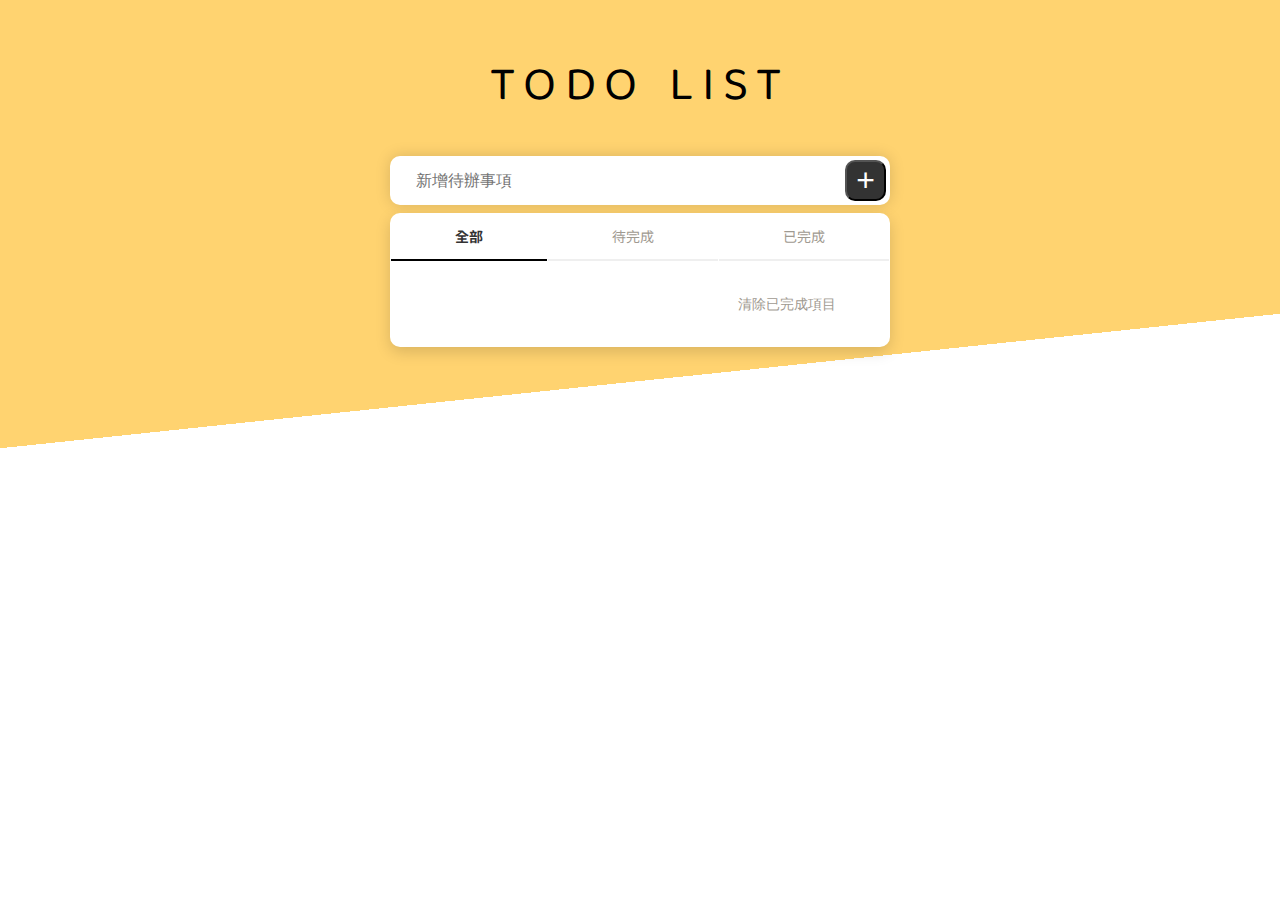
==== index.html @ 27a4655a "Update index.html" ====
<!DOCTYPE html>
<html lang="en">

<head>
    <meta charset="UTF-8">
    <meta http-equiv="X-UA-Compatible" content="IE=edge">
    <meta name="viewport" content="width=device-width, initial-scale=1.0">
    <title>todolist</title>
    <link rel="preconnect" href="https://fonts.gstatic.com">
    <link href="https://fonts.googleapis.com/css2?family=Noto+Sans+TC:wght@400;700&display=swap" rel="stylesheet">
    <link href="https://fonts.googleapis.com/css2?family=Baloo+Tamma+2:wght@700&display=swap" rel="stylesheet">
    <link rel="stylesheet" href="/style/todolist.css">
</head>

<body>
    <h1>TODO LIST</h1>
    <div class="wrap">
        <span class="addList container">
            <input type="text" class="txt" placeholder="新增待辦事項">
            <input type="button" class="save pointer" value="+">
        </span>

        <div class="content container">
            <ul class="nav">
                <li class="nav_all active">全部</li>
                <li class="nav_uncomplete">待完成</li>
                <li class="nav_complete">已完成</li>
            </ul>
            <ul class="list"></ul>
            <div class="footer">
                <p class="promptNum"></p>
                <input type="button" class="clear pointer" value="清除已完成項目">
            </div>
        </div>
    </div>
    <script src="https://github.com/jason301121/jason301121.github.io/blob/main/todolist_local.js"></script>
</body>

</html>
---- style/todolist.css ----
/* http://meyerweb.com/eric/tools/css/reset/ 
   v2.0 | 20110126
   License: none (public domain)
*/
html,
body,
div,
span,
applet,
object,
iframe,
h1,
h2,
h3,
h4,
h5,
h6,
p,
blockquote,
pre,
a,
abbr,
acronym,
address,
big,
cite,
code,
del,
dfn,
em,
img,
ins,
kbd,
q,
s,
samp,
small,
strike,
strong,
sub,
sup,
tt,
var,
b,
u,
i,
center,
dl,
dt,
dd,
ol,
ul,
li,
fieldset,
form,
label,
legend,
table,
caption,
tbody,
tfoot,
thead,
tr,
th,
td,
article,
aside,
canvas,
details,
embed,
figure,
figcaption,
footer,
header,
hgroup,
menu,
nav,
output,
ruby,
section,
summary,
time,
mark,
audio,
video {
  margin: 0;
  padding: 0;
  border: 0;
  font-size: 100%;
  font: inherit;
  vertical-align: baseline;
  text-decoration: none;
}

/* HTML5 display-role reset for older browsers */
article,
aside,
details,
figcaption,
figure,
footer,
header,
hgroup,
menu,
nav,
section {
  display: block;
}

body {
  line-height: 1;
}

ol,
ul {
  list-style: none;
}

blockquote,
q {
  quotes: none;
}

blockquote:before,
blockquote:after,
q:before,
q:after {
  content: '';
  content: none;
}

table {
  border-collapse: collapse;
  border-spacing: 0;
}

*,
*::after,
*::after {
  -webkit-box-sizing: border-box;
          box-sizing: border-box;
}

@media (max-width: 768px) {
  .wrap {
    margin: 0 auto;
  }
}

.container {
  width: 500px;
  margin: 0 auto;
}

@media (max-width: 768px) {
  .container {
    max-width: 351px;
  }
}

.pointer {
  cursor: pointer;
}

body {
  background-image: linear-gradient(174deg, #FFD370 2%, #FFD370 46%, #FFFFFF 46%, #FFFFFF 100%, #E8E8E8 100%);
  background-size: auto 840px;
  background-repeat: no-repeat;
  font-family: 'Noto Sans TC', sans-serif;
  padding-top: 48px;
}

@media (max-width: 768px) {
  body {
    background-size: 768px 840px;
    padding-top: 0;
    height: 100%;
  }
}

body .wrap {
  display: -webkit-box;
  display: -ms-flexbox;
  display: flex;
  -webkit-box-orient: vertical;
  -webkit-box-direction: normal;
      -ms-flex-direction: column;
          flex-direction: column;
  -webkit-box-align: center;
      -ms-flex-align: center;
          align-items: center;
  margin-top: 26px;
}

@media (max-width: 768px) {
  body .wrap {
    margin-top: 0;
  }
}

body h1 {
  font-family: 'Baloo Tamma 2', sans-serif;
  font-size: 48px;
  line-height: 82px;
  text-align: center;
  letter-spacing: 8.75px;
}

@media (max-width: 768px) {
  body h1 {
    font-size: 32px;
    line-height: 56px;
    margin-top: 16px;
  }
}

body .addList {
  display: -webkit-box;
  display: -ms-flexbox;
  display: flex;
  -webkit-box-pack: justify;
      -ms-flex-pack: justify;
          justify-content: space-between;
  background-color: white;
  padding: 4px 4px 4px 24px;
  border-radius: 10px;
  margin-bottom: 8px;
  -webkit-box-shadow: 0 0 15px 0 rgba(0, 0, 0, 0.15);
          box-shadow: 0 0 15px 0 rgba(0, 0, 0, 0.15);
}

body .addList .txt {
  font-size: 16px;
  line-height: 24px;
  border: none;
  outline: none;
}

body .addList .save {
  background-color: #333333;
  color: #FFFFFF;
  font-size: 32px;
  padding: 0 9px;
  border-radius: 10px;
}

body .content {
  border-radius: 10px;
  background-color: #fff;
  -webkit-box-shadow: 0 5px 15px 0 rgba(0, 0, 0, 0.15);
          box-shadow: 0 5px 15px 0 rgba(0, 0, 0, 0.15);
}

body .content .nav {
  display: -webkit-box;
  display: -ms-flexbox;
  display: flex;
  -ms-flex-pack: distribute;
      justify-content: space-around;
  margin-bottom: 8px;
}

body .content .nav li {
  padding: 16px 64px;
  border-bottom: 2px solid #EFEFEF;
  font-size: 14px;
  color: #9F9A91;
  cursor: pointer;
}

@media (max-width: 768px) {
  body .content .nav li {
    padding: 16px 39.5px;
  }
}

body .content .nav li:hover {
  border-bottom: 2px solid black;
  color: #333333;
  font-weight: bold;
}

body .content .nav .active {
  border-bottom: 2px solid black;
  color: #333333;
  font-weight: bold;
}

body .content .list li {
  display: -webkit-box;
  display: -ms-flexbox;
  display: flex;
  -webkit-box-align: center;
      -ms-flex-align: center;
          align-items: center;
  -webkit-box-pack: start;
      -ms-flex-pack: start;
          justify-content: start;
  padding-left: 24px;
  padding-right: 16px;
}

@media (max-width: 768px) {
  body .content .list li {
    padding-left: 16px;
  }
}

body .content .list li .uncomplete-checkBar {
  border: 1px solid #333333;
  border-radius: 5px;
  min-width: 20px;
  min-height: 20px;
  background-color: white;
  cursor: pointer;
}

body .content .list li .complete-checkBar {
  width: 8px;
  height: 16px;
  border-color: #FFD370;
  border-style: solid;
  border-width: 0 2px 2px 0;
  -webkit-transform: rotate(45deg);
          transform: rotate(45deg);
  cursor: pointer;
  margin-left: 7px;
  margin-right: 5px;
}

body .content .list li p {
  font-size: 16px;
  line-height: 24px;
  border-bottom: 1px solid #EFEFEF;
  padding-bottom: 16px;
  width: 392px;
  margin-top: 16px;
  margin-left: 16px;
}

body .content .list li .done {
  color: rgba(51, 51, 51, 0.3);
  text-decoration: line-through;
}

body .content .list li .cancel {
  display: none;
  max-width: 16px;
  max-height: 16px;
  cursor: pointer;
}

@media (max-width: 768px) {
  body .content .list li .cancel {
    display: block;
  }
}

body .content .list li:hover .cancel {
  display: block;
}

body .content .footer {
  display: -webkit-box;
  display: -ms-flexbox;
  display: flex;
  -webkit-box-pack: justify;
      -ms-flex-pack: justify;
          justify-content: space-between;
  padding: 24px 48px 32px 24px;
}

body .content .footer .promptNum {
  color: #333333;
  font-size: 14px;
  line-height: 20px;
}

body .content .footer .clear {
  color: #9F9A91;
  background-color: white;
  border: none;
  font-size: 14px;
  line-height: 20px;
}

@media (max-width: 768px) {
  body .content .footer {
    padding: 24px 16px;
  }
}
/*# sourceMappingURL=todolist.css.map */
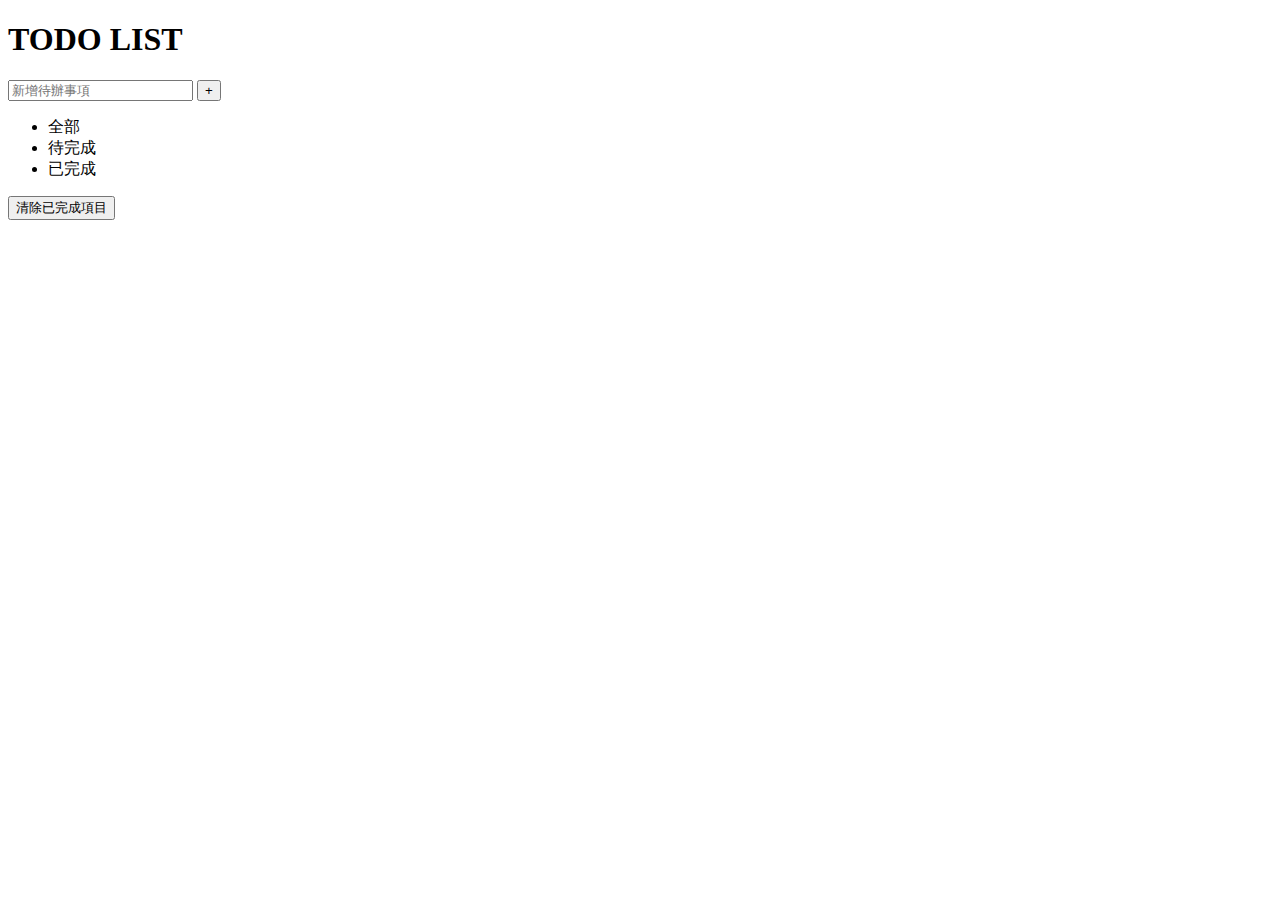
==== commit 2823d8eb: "Update index.html" ====
--- a/index.html
+++ b/index.html
@@ -9,7 +9,7 @@
     <link rel="preconnect" href="https://fonts.gstatic.com">
     <link href="https://fonts.googleapis.com/css2?family=Noto+Sans+TC:wght@400;700&display=swap" rel="stylesheet">
     <link href="https://fonts.googleapis.com/css2?family=Baloo+Tamma+2:wght@700&display=swap" rel="stylesheet">
-    <link rel="stylesheet" href="/style/todolist.css">
+    <link rel="stylesheet" href="https://github.com/jason301121/jason301121.github.io/blob/main/style/todolist.css">
 </head>
 
 <body>
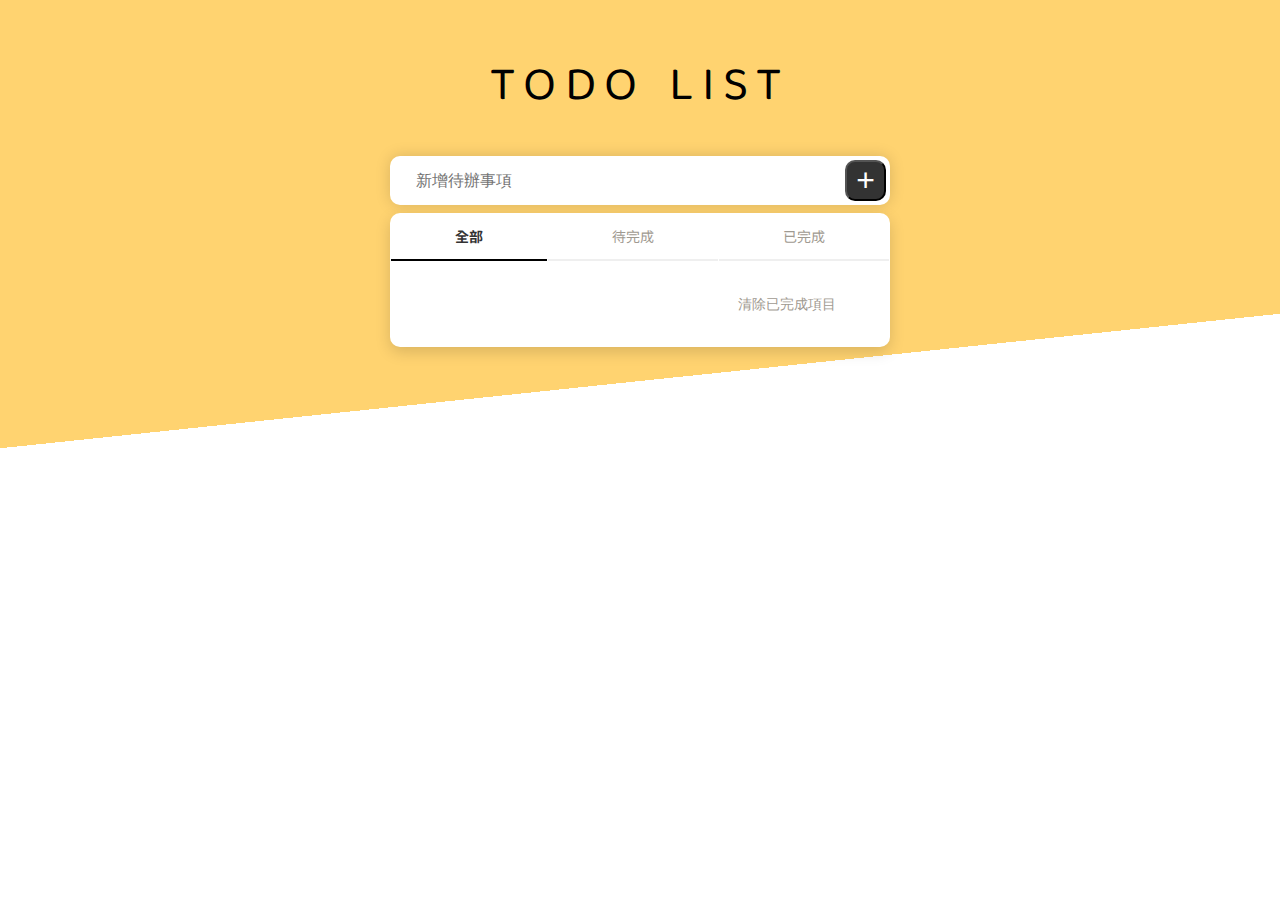
==== commit d382cf45: "Update index.html" ====
--- a/index.html
+++ b/index.html
@@ -9,7 +9,7 @@
     <link rel="preconnect" href="https://fonts.gstatic.com">
     <link href="https://fonts.googleapis.com/css2?family=Noto+Sans+TC:wght@400;700&display=swap" rel="stylesheet">
     <link href="https://fonts.googleapis.com/css2?family=Baloo+Tamma+2:wght@700&display=swap" rel="stylesheet">
-    <link rel="stylesheet" href="https://github.com/jason301121/jason301121.github.io/blob/main/style/todolist.css">
+    <link rel="stylesheet" href="style/todolist.css">
 </head>
 
 <body>
@@ -33,7 +33,7 @@
             </div>
         </div>
     </div>
-    <script src="https://github.com/jason301121/jason301121.github.io/blob/main/todolist_local.js"></script>
+    <script src="all.js"></script>
 </body>
 
 </html>
--- a/style/todolist.css
+++ b/style/todolist.css
@@ -0,0 +1,392 @@
+/* http://meyerweb.com/eric/tools/css/reset/ 
+   v2.0 | 20110126
+   License: none (public domain)
+*/
+html,
+body,
+div,
+span,
+applet,
+object,
+iframe,
+h1,
+h2,
+h3,
+h4,
+h5,
+h6,
+p,
+blockquote,
+pre,
+a,
+abbr,
+acronym,
+address,
+big,
+cite,
+code,
+del,
+dfn,
+em,
+img,
+ins,
+kbd,
+q,
+s,
+samp,
+small,
+strike,
+strong,
+sub,
+sup,
+tt,
+var,
+b,
+u,
+i,
+center,
+dl,
+dt,
+dd,
+ol,
+ul,
+li,
+fieldset,
+form,
+label,
+legend,
+table,
+caption,
+tbody,
+tfoot,
+thead,
+tr,
+th,
+td,
+article,
+aside,
+canvas,
+details,
+embed,
+figure,
+figcaption,
+footer,
+header,
+hgroup,
+menu,
+nav,
+output,
+ruby,
+section,
+summary,
+time,
+mark,
+audio,
+video {
+  margin: 0;
+  padding: 0;
+  border: 0;
+  font-size: 100%;
+  font: inherit;
+  vertical-align: baseline;
+  text-decoration: none;
+}
+
+/* HTML5 display-role reset for older browsers */
+article,
+aside,
+details,
+figcaption,
+figure,
+footer,
+header,
+hgroup,
+menu,
+nav,
+section {
+  display: block;
+}
+
+body {
+  line-height: 1;
+}
+
+ol,
+ul {
+  list-style: none;
+}
+
+blockquote,
+q {
+  quotes: none;
+}
+
+blockquote:before,
+blockquote:after,
+q:before,
+q:after {
+  content: '';
+  content: none;
+}
+
+table {
+  border-collapse: collapse;
+  border-spacing: 0;
+}
+
+*,
+*::after,
+*::after {
+  -webkit-box-sizing: border-box;
+          box-sizing: border-box;
+}
+
+@media (max-width: 768px) {
+  .wrap {
+    margin: 0 auto;
+  }
+}
+
+.container {
+  width: 500px;
+  margin: 0 auto;
+}
+
+@media (max-width: 768px) {
+  .container {
+    max-width: 351px;
+  }
+}
+
+.pointer {
+  cursor: pointer;
+}
+
+body {
+  background-image: linear-gradient(174deg, #FFD370 2%, #FFD370 46%, #FFFFFF 46%, #FFFFFF 100%, #E8E8E8 100%);
+  background-size: auto 840px;
+  background-repeat: no-repeat;
+  font-family: 'Noto Sans TC', sans-serif;
+  padding-top: 48px;
+}
+
+@media (max-width: 768px) {
+  body {
+    background-size: 768px 840px;
+    padding-top: 0;
+    height: 100%;
+  }
+}
+
+body .wrap {
+  display: -webkit-box;
+  display: -ms-flexbox;
+  display: flex;
+  -webkit-box-orient: vertical;
+  -webkit-box-direction: normal;
+      -ms-flex-direction: column;
+          flex-direction: column;
+  -webkit-box-align: center;
+      -ms-flex-align: center;
+          align-items: center;
+  margin-top: 26px;
+}
+
+@media (max-width: 768px) {
+  body .wrap {
+    margin-top: 0;
+  }
+}
+
+body h1 {
+  font-family: 'Baloo Tamma 2', sans-serif;
+  font-size: 48px;
+  line-height: 82px;
+  text-align: center;
+  letter-spacing: 8.75px;
+}
+
+@media (max-width: 768px) {
+  body h1 {
+    font-size: 32px;
+    line-height: 56px;
+    margin-top: 16px;
+  }
+}
+
+body .addList {
+  display: -webkit-box;
+  display: -ms-flexbox;
+  display: flex;
+  -webkit-box-pack: justify;
+      -ms-flex-pack: justify;
+          justify-content: space-between;
+  background-color: white;
+  padding: 4px 4px 4px 24px;
+  border-radius: 10px;
+  margin-bottom: 8px;
+  -webkit-box-shadow: 0 0 15px 0 rgba(0, 0, 0, 0.15);
+          box-shadow: 0 0 15px 0 rgba(0, 0, 0, 0.15);
+}
+
+body .addList .txt {
+  font-size: 16px;
+  line-height: 24px;
+  border: none;
+  outline: none;
+}
+
+body .addList .save {
+  background-color: #333333;
+  color: #FFFFFF;
+  font-size: 32px;
+  padding: 0 9px;
+  border-radius: 10px;
+}
+
+body .content {
+  border-radius: 10px;
+  background-color: #fff;
+  -webkit-box-shadow: 0 5px 15px 0 rgba(0, 0, 0, 0.15);
+          box-shadow: 0 5px 15px 0 rgba(0, 0, 0, 0.15);
+}
+
+body .content .nav {
+  display: -webkit-box;
+  display: -ms-flexbox;
+  display: flex;
+  -ms-flex-pack: distribute;
+      justify-content: space-around;
+  margin-bottom: 8px;
+}
+
+body .content .nav li {
+  padding: 16px 64px;
+  border-bottom: 2px solid #EFEFEF;
+  font-size: 14px;
+  color: #9F9A91;
+  cursor: pointer;
+}
+
+@media (max-width: 768px) {
+  body .content .nav li {
+    padding: 16px 39.5px;
+  }
+}
+
+body .content .nav li:hover {
+  border-bottom: 2px solid black;
+  color: #333333;
+  font-weight: bold;
+}
+
+body .content .nav .active {
+  border-bottom: 2px solid black;
+  color: #333333;
+  font-weight: bold;
+}
+
+body .content .list li {
+  display: -webkit-box;
+  display: -ms-flexbox;
+  display: flex;
+  -webkit-box-align: center;
+      -ms-flex-align: center;
+          align-items: center;
+  -webkit-box-pack: start;
+      -ms-flex-pack: start;
+          justify-content: start;
+  padding-left: 24px;
+  padding-right: 16px;
+}
+
+@media (max-width: 768px) {
+  body .content .list li {
+    padding-left: 16px;
+  }
+}
+
+body .content .list li .uncomplete-checkBar {
+  border: 1px solid #333333;
+  border-radius: 5px;
+  min-width: 20px;
+  min-height: 20px;
+  background-color: white;
+  cursor: pointer;
+}
+
+body .content .list li .complete-checkBar {
+  width: 8px;
+  height: 16px;
+  border-color: #FFD370;
+  border-style: solid;
+  border-width: 0 2px 2px 0;
+  -webkit-transform: rotate(45deg);
+          transform: rotate(45deg);
+  cursor: pointer;
+  margin-left: 7px;
+  margin-right: 5px;
+}
+
+body .content .list li p {
+  font-size: 16px;
+  line-height: 24px;
+  border-bottom: 1px solid #EFEFEF;
+  padding-bottom: 16px;
+  width: 392px;
+  margin-top: 16px;
+  margin-left: 16px;
+}
+
+body .content .list li .done {
+  color: rgba(51, 51, 51, 0.3);
+  text-decoration: line-through;
+}
+
+body .content .list li .cancel {
+  display: none;
+  max-width: 16px;
+  max-height: 16px;
+  cursor: pointer;
+}
+
+@media (max-width: 768px) {
+  body .content .list li .cancel {
+    display: block;
+  }
+}
+
+body .content .list li:hover .cancel {
+  display: block;
+}
+
+body .content .footer {
+  display: -webkit-box;
+  display: -ms-flexbox;
+  display: flex;
+  -webkit-box-pack: justify;
+      -ms-flex-pack: justify;
+          justify-content: space-between;
+  padding: 24px 48px 32px 24px;
+}
+
+body .content .footer .promptNum {
+  color: #333333;
+  font-size: 14px;
+  line-height: 20px;
+}
+
+body .content .footer .clear {
+  color: #9F9A91;
+  background-color: white;
+  border: none;
+  font-size: 14px;
+  line-height: 20px;
+}
+
+@media (max-width: 768px) {
+  body .content .footer {
+    padding: 24px 16px;
+  }
+}
+/*# sourceMappingURL=todolist.css.map */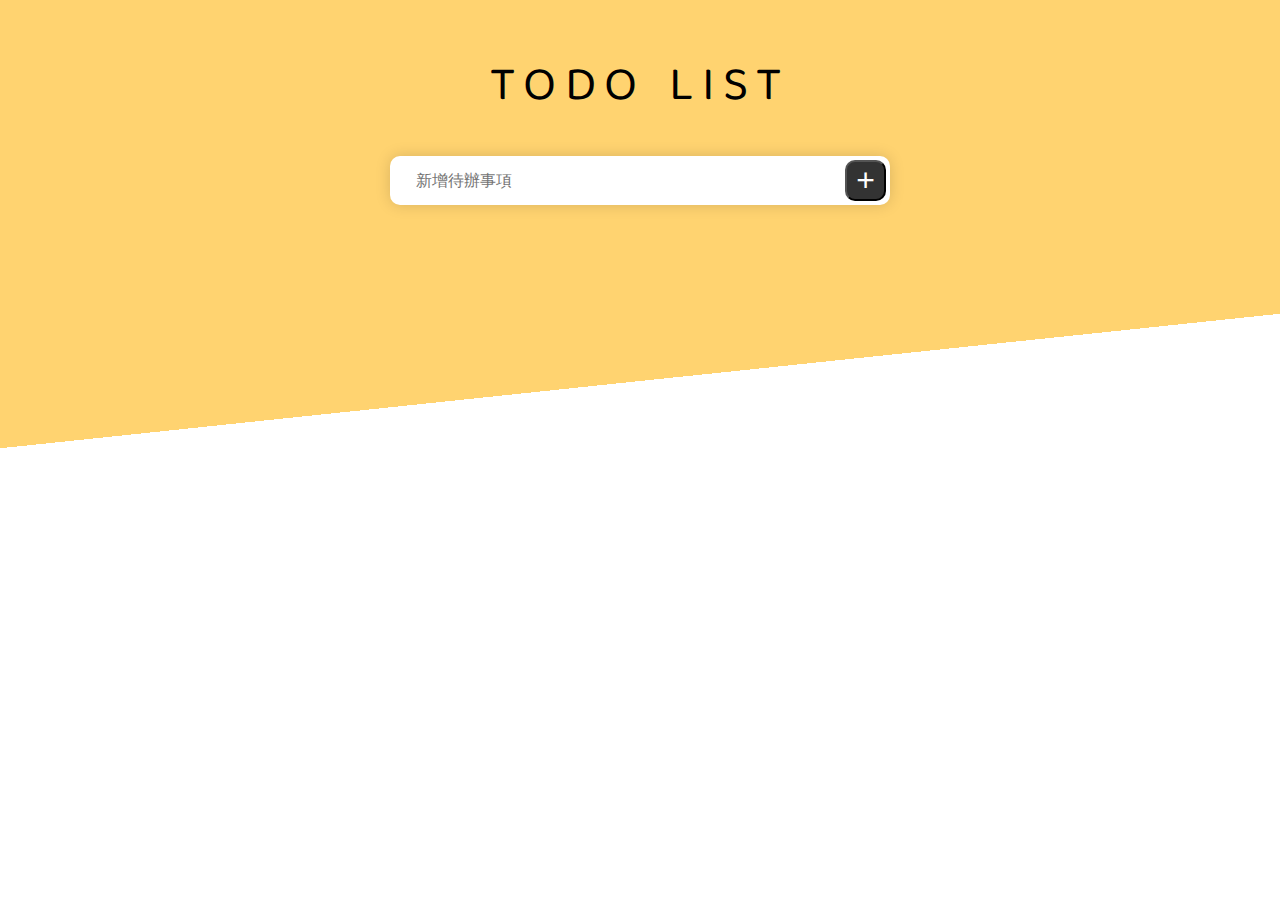
==== commit 57d87df3: "Update index.html" ====
--- a/index.html
+++ b/index.html
@@ -16,7 +16,7 @@
     <h1>TODO LIST</h1>
     <div class="wrap">
         <span class="addList container">
-            <input type="text" class="txt" placeholder="新增待辦事項">
+            <input type="text" class="txt" id="enter" placeholder="新增待辦事項">
             <input type="button" class="save pointer" value="+">
         </span>
 
